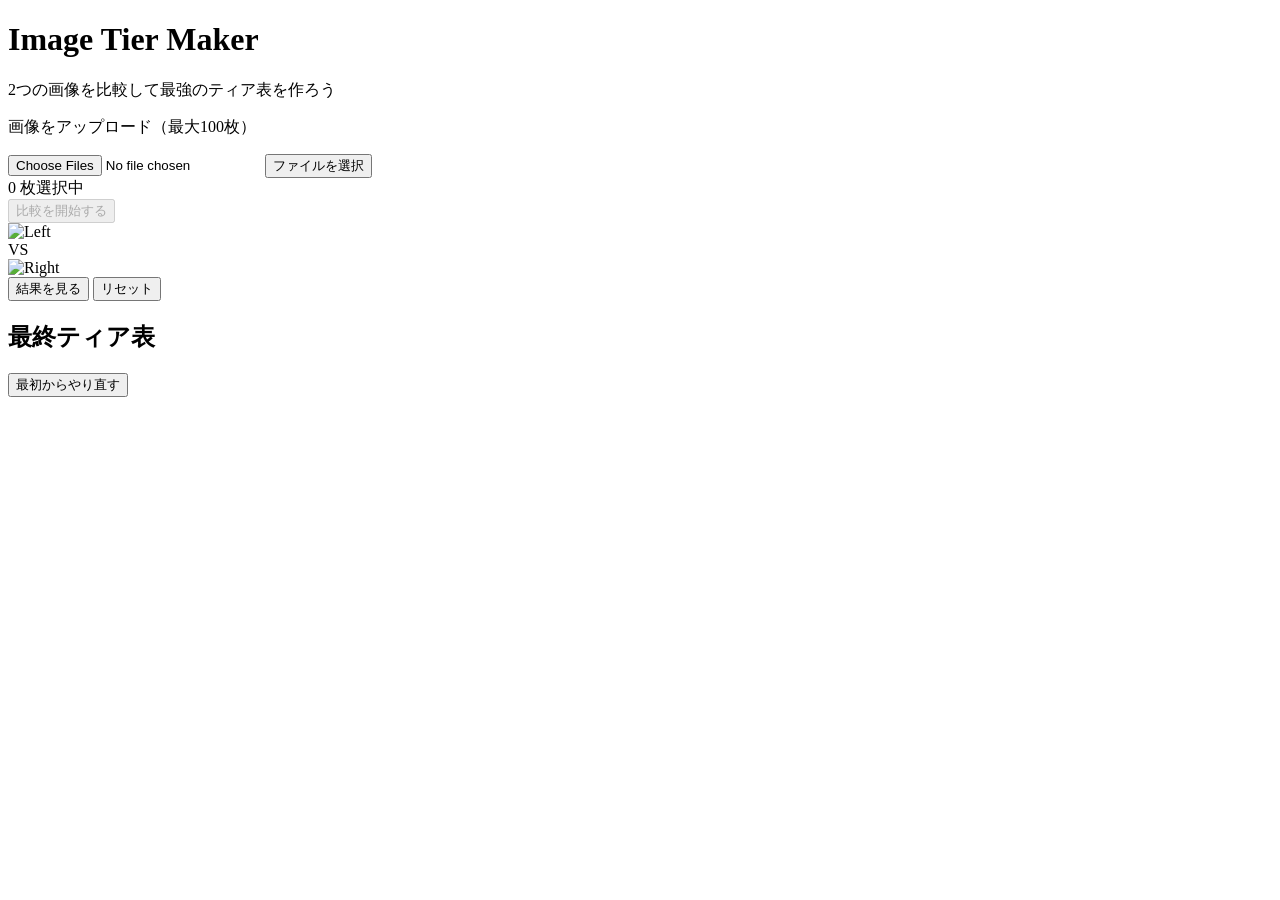
==== index.html @ 5291cf46 "Rename ai_studio_code.html to index.html" ====
<!DOCTYPE html>
<html lang="ja">
<head>
    <meta charset="UTF-8">
    <meta name="viewport" content="width=device-width, initial-scale=1.0">
    <title>Image Tier Maker</title>
    <link rel="stylesheet" href="style.css">
</head>
<body>
    <div class="container">
        <header>
            <h1>Image Tier Maker</h1>
            <p>2つの画像を比較して最強のティア表を作ろう</p>
        </header>

        <!-- セットアップ画面 -->
        <section id="setup-screen" class="screen">
            <div class="upload-area" id="drop-zone">
                <p>画像をアップロード（最大100枚）</p>
                <input type="file" id="file-input" multiple accept="image/*">
                <button class="btn-primary" onclick="document.getElementById('file-input').click()">ファイルを選択</button>
            </div>
            <div id="file-count">0 枚選択中</div>
            <button id="start-btn" class="btn-large" disabled>比較を開始する</button>
            <button id="resume-btn" class="btn-secondary" style="display:none;">前回の続きから再開</button>
        </section>

        <!-- 比較画面 -->
        <section id="battle-screen" class="screen hidden">
            <div class="progress-container">
                <div id="progress-bar"></div>
            </div>
            <div class="battle-container">
                <div class="card" id="left-card">
                    <div class="img-wrapper"><img id="left-img" src="" alt="Left"></div>
                </div>
                <div class="vs">VS</div>
                <div class="card" id="right-card">
                    <div class="img-wrapper"><img id="right-img" src="" alt="Right"></div>
                </div>
            </div>
            <div class="controls">
                <button id="show-results-btn" class="btn-secondary">結果を見る</button>
                <button id="reset-btn" class="btn-danger">リセット</button>
            </div>
        </section>

        <!-- 結果画面 -->
        <section id="result-screen" class="screen hidden">
            <h2>最終ティア表</h2>
            <div id="tier-list">
                <!-- ティア行がここに追加される -->
            </div>
            <button onclick="location.reload()" class="btn-primary">最初からやり直す</button>
        </section>
    </div>
    <script src="script.js"></script>
</body>
</html>
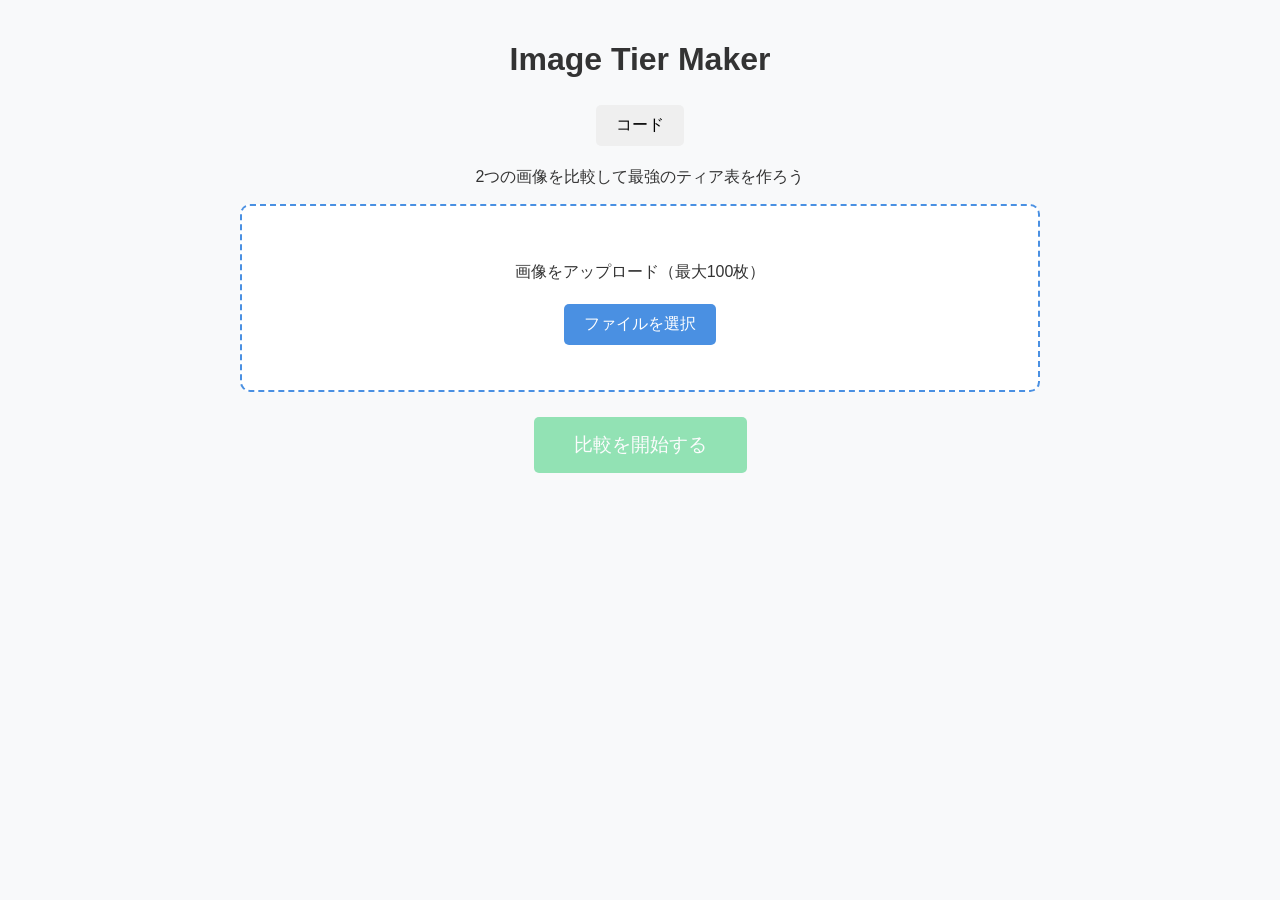
==== commit 88f8b469: "Update index.html" ====
--- a/index.html
+++ b/index.html
@@ -3,13 +3,16 @@
 <head>
     <meta charset="UTF-8">
     <meta name="viewport" content="width=device-width, initial-scale=1.0">
-    <title>Image Tier Maker</title>
+    <title>Image Tier Maker Pro</title>
     <link rel="stylesheet" href="style.css">
 </head>
 <body>
     <div class="container">
         <header>
-            <h1>Image Tier Maker</h1>
+            <div class="header-top">
+                <h1>Image Tier Maker</h1>
+                <button id="open-modal-btn" class="btn-small">コード</button>
+            </div>
             <p>2つの画像を比較して最強のティア表を作ろう</p>
         </header>
 
@@ -20,15 +23,26 @@
                 <input type="file" id="file-input" multiple accept="image/*">
                 <button class="btn-primary" onclick="document.getElementById('file-input').click()">ファイルを選択</button>
             </div>
-            <div id="file-count">0 枚選択中</div>
+
+            <div id="status-message" class="info-msg hidden"></div>
+
+            <div id="settings-area" class="settings-card hidden">
+                <label for="max-matches-input">合計比較回数:</label>
+                <input type="number" id="max-matches-input" min="1" value="0">
+                <p class="hint">※回数が多いほど精度が上がります</p>
+            </div>
+
             <button id="start-btn" class="btn-large" disabled>比較を開始する</button>
             <button id="resume-btn" class="btn-secondary" style="display:none;">前回の続きから再開</button>
         </section>
 
         <!-- 比較画面 -->
         <section id="battle-screen" class="screen hidden">
-            <div class="progress-container">
-                <div id="progress-bar"></div>
+            <div class="battle-header">
+                <div id="match-counter">0 / 0</div>
+                <div class="progress-container">
+                    <div id="progress-bar"></div>
+                </div>
             </div>
             <div class="battle-container">
                 <div class="card" id="left-card">
@@ -40,7 +54,7 @@
                 </div>
             </div>
             <div class="controls">
-                <button id="show-results-btn" class="btn-secondary">結果を見る</button>
+                <button id="show-results-btn" class="btn-secondary">途中で結果を見る</button>
                 <button id="reset-btn" class="btn-danger">リセット</button>
             </div>
         </section>
@@ -48,12 +62,23 @@
         <!-- 結果画面 -->
         <section id="result-screen" class="screen hidden">
             <h2>最終ティア表</h2>
-            <div id="tier-list">
-                <!-- ティア行がここに追加される -->
-            </div>
+            <div id="tier-list"></div>
             <button onclick="location.reload()" class="btn-primary">最初からやり直す</button>
         </section>
     </div>
+
+    <!-- 隠しコマンド用モーダル -->
+    <div id="command-modal" class="modal hidden">
+        <div class="modal-content">
+            <h3>隠しコマンド入力</h3>
+            <input type="text" id="command-input" placeholder="コードを入力...">
+            <div class="modal-buttons">
+                <button id="command-submit" class="btn-primary">送信</button>
+                <button id="modal-close" class="btn-secondary">閉じる</button>
+            </div>
+        </div>
+    </div>
+
     <script src="script.js"></script>
 </body>
 </html>
--- a/style.css
+++ b/style.css
@@ -0,0 +1,141 @@
+:root {
+    --primary-color: #4a90e2;
+    --secondary-color: #6c757d;
+    --danger-color: #e74c3c;
+    --bg-color: #f8f9fa;
+    --card-bg: #ffffff;
+    --tier-s: #ff7f7f;
+    --tier-a: #ffbf7f;
+    --tier-b: #ffff7f;
+    --tier-c: #7fff7f;
+    --tier-d: #7f7fff;
+}
+
+body {
+    font-family: 'Helvetica Neue', Arial, sans-serif;
+    background-color: var(--bg-color);
+    margin: 0;
+    color: #333;
+}
+
+.container {
+    max-width: 800px;
+    margin: 0 auto;
+    padding: 20px;
+    text-align: center;
+}
+
+.hidden { display: none !important; }
+
+/* Upload Area */
+.upload-area {
+    border: 2px dashed var(--primary-color);
+    padding: 40px;
+    border-radius: 10px;
+    background: var(--card-bg);
+    margin-bottom: 20px;
+}
+
+#file-input { display: none; }
+
+/* Buttons */
+button {
+    padding: 10px 20px;
+    border: none;
+    border-radius: 5px;
+    cursor: pointer;
+    font-size: 16px;
+    transition: transform 0.1s, opacity 0.2s;
+    margin: 5px;
+}
+
+button:active { transform: scale(0.95); }
+button:disabled { opacity: 0.5; cursor: not-allowed; }
+
+.btn-primary { background: var(--primary-color); color: white; }
+.btn-secondary { background: var(--secondary-color); color: white; }
+.btn-danger { background: var(--danger-color); color: white; }
+.btn-large { padding: 15px 40px; font-size: 1.2rem; background: #2ecc71; color: white; }
+
+/* Battle Screen */
+.battle-container {
+    display: flex;
+    align-items: center;
+    justify-content: space-around;
+    gap: 10px;
+    margin: 20px 0;
+}
+
+.card {
+    flex: 1;
+    background: var(--card-bg);
+    border-radius: 15px;
+    overflow: hidden;
+    box-shadow: 0 4px 15px rgba(0,0,0,0.1);
+    cursor: pointer;
+    transition: transform 0.2s;
+}
+
+.card:hover { transform: translateY(-5px); }
+
+.img-wrapper {
+    aspect-ratio: 1 / 1;
+    display: flex;
+    align-items: center;
+    justify-content: center;
+    background: #eee;
+}
+
+.img-wrapper img {
+    max-width: 100%;
+    max-height: 100%;
+    object-fit: contain;
+}
+
+.vs { font-size: 2rem; font-weight: bold; color: #999; }
+
+/* Tier List */
+.tier-row {
+    display: flex;
+    margin-bottom: 10px;
+    background: #333;
+    min-height: 80px;
+    border-radius: 5px;
+    overflow: hidden;
+}
+
+.tier-label {
+    width: 60px;
+    display: flex;
+    align-items: center;
+    justify-content: center;
+    font-size: 24px;
+    font-weight: bold;
+    color: #333;
+}
+
+.tier-items {
+    display: flex;
+    flex-wrap: wrap;
+    padding: 5px;
+    gap: 5px;
+}
+
+.tier-item-img {
+    width: 60px;
+    height: 60px;
+    object-fit: cover;
+    border-radius: 3px;
+}
+
+/* Tier Colors */
+.s-tier .tier-label { background: var(--tier-s); }
+.a-tier .tier-label { background: var(--tier-a); }
+.b-tier .tier-label { background: var(--tier-b); }
+.c-tier .tier-label { background: var(--tier-c); }
+.d-tier .tier-label { background: var(--tier-d); }
+
+@media (max-width: 600px) {
+    .battle-container { flex-direction: column; }
+    .vs { margin: 10px 0; }
+}
